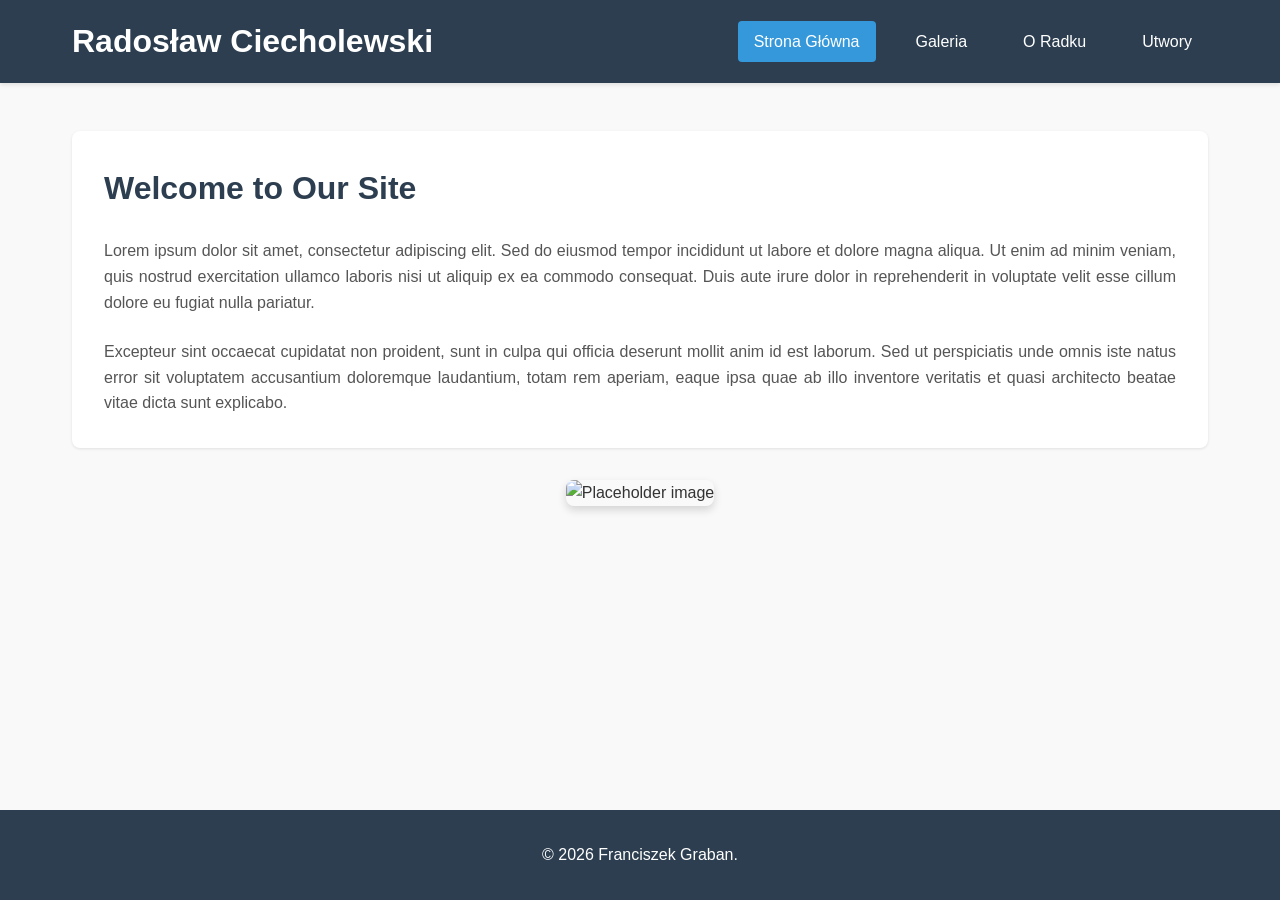
==== index.html @ 11f9136c "Initial web page state" ====
<!DOCTYPE html>
<html lang="pl">
<head>
    <meta charset="UTF-8">
    <meta name="viewport" content="width=device-width, initial-scale=1.0">
    <title>Home | My Static Site</title>
    <link rel="stylesheet" href="style.css">
</head>
<body>
    <header class="top-bar">
        <div class="header-container">
            <h1 class="site-title">Radosław Ciecholewski</h1>
            <nav class="nav-menu">
                <a href="index.html" class="nav-btn active">Strona Główna</a>
                <a href="gallery.html" class="nav-btn">Galeria</a>
                <a href="info.html" class="nav-btn">O Radku</a>
                <a href="video.html" class="nav-btn">Utwory</a>
            </nav>
        </div>
    </header>

    <main class="content-container">
        <section class="content-block">
            <h2>Welcome to Our Site</h2>
            <p>
                Lorem ipsum dolor sit amet, consectetur adipiscing elit. Sed do eiusmod tempor 
                incididunt ut labore et dolore magna aliqua. Ut enim ad minim veniam, quis nostrud 
                exercitation ullamco laboris nisi ut aliquip ex ea commodo consequat. Duis aute irure 
                dolor in reprehenderit in voluptate velit esse cillum dolore eu fugiat nulla pariatur.
            </p>
            <p>
                Excepteur sint occaecat cupidatat non proident, sunt in culpa qui officia deserunt 
                mollit anim id est laborum. Sed ut perspiciatis unde omnis iste natus error sit voluptatem 
                accusantium doloremque laudantium, totam rem aperiam, eaque ipsa quae ab illo inventore 
                veritatis et quasi architecto beatae vitae dicta sunt explicabo.
            </p>
        </section>

        <div class="media-block">
            <img src="https://placehold.co/600x400/EEE/31343C" alt="Placeholder image" class="featured-image">
        </div>
    </main>

    <footer class="footer">
        <p>&copy; 2026 Franciszek Graban.</p>
    </footer>
</body>
</html>
---- style.css ----
/* Reset and Global Styles */
* {
    margin: 0;
    padding: 0;
    box-sizing: border-box;
}

body {
    font-family: -apple-system, BlinkMacSystemFont, 'Segoe UI', Roboto, 'Helvetica Neue', Arial, sans-serif;
    line-height: 1.6;
    color: #333;
    background-color: #f9f9f9;
    display: flex;
    flex-direction: column;
    min-height: 100vh;
}

/* Top Bar / Header */
.top-bar {
    background-color: #2c3e50;
    color: white;
    padding: 1rem 0;
    box-shadow: 0 2px 4px rgba(0, 0, 0, 0.1);
    position: sticky;
    top: 0;
    z-index: 100;
}

.header-container {
    max-width: 1200px;
    margin: 0 auto;
    padding: 0 2rem;
    display: flex;
    justify-content: space-between;
    align-items: center;
}

.site-title {
    font-size: 2rem;
    font-weight: 700;
}

/* Navigation Menu */
.nav-menu {
    display: flex;
    gap: 1.5rem;
}

.nav-btn {
    color: white;
    text-decoration: none;
    padding: 0.5rem 1rem;
    border-radius: 4px;
    transition: background-color 0.3s ease, color 0.3s ease;
    font-weight: 500;
}

.nav-btn:hover {
    background-color: #34495e;
}

.nav-btn.active {
    background-color: #3498db;
}

/* Main Content */
.content-container {
    max-width: 1200px;
    margin: 0 auto;
    padding: 3rem 2rem;
    flex: 1;
    width: 100%;
}

.content-block {
    background-color: white;
    padding: 2rem;
    border-radius: 8px;
    margin-bottom: 2rem;
    box-shadow: 0 1px 3px rgba(0, 0, 0, 0.1);
}

.content-block h2 {
    color: #2c3e50;
    margin-bottom: 1.5rem;
    font-size: 2rem;
}

.content-block p {
    margin-bottom: 1.5rem;
    color: #555;
    text-align: justify;
}

.content-block p:last-child {
    margin-bottom: 0;
}

/* Media Block */
.media-block {
    text-align: center;
    margin-bottom: 2rem;
}

.featured-image {
    max-width: 100%;
    height: auto;
    border-radius: 8px;
    box-shadow: 0 4px 8px rgba(0, 0, 0, 0.15);
}

/* Gallery Grid */
.gallery-grid {
    display: grid;
    grid-template-columns: repeat(auto-fit, minmax(300px, 1fr));
    gap: 2rem;
    margin-top: 2rem;
}

.gallery-image {
    width: 100%;
    height: auto;
    border-radius: 8px;
    box-shadow: 0 2px 8px rgba(0, 0, 0, 0.1);
    transition: transform 0.3s ease, box-shadow 0.3s ease;
}

.gallery-image:hover {
    transform: scale(1.05);
    box-shadow: 0 4px 12px rgba(0, 0, 0, 0.2);
}

/* Video Container */
.video-container {
    display: flex;
    justify-content: center;
    margin-top: 2rem;
    margin-bottom: 2rem;
}

.video-container iframe {
    border-radius: 8px;
    box-shadow: 0 4px 8px rgba(0, 0, 0, 0.15);
    max-width: 100%;
    height: auto;
}

/* Footer */
.footer {
    background-color: #2c3e50;
    color: white;
    text-align: center;
    padding: 2rem;
    margin-top: 4rem;
    position: sticky;
}

.footer p {
    margin: 0;
}

/* Responsive Design */
@media (max-width: 768px) {
    .header-container {
        flex-direction: column;
        gap: 1rem;
    }

    .site-title {
        font-size: 1.5rem;
    }

    .nav-menu {
        flex-wrap: wrap;
        justify-content: center;
        gap: 0.5rem;
    }

    .nav-btn {
        padding: 0.4rem 0.8rem;
        font-size: 0.9rem;
    }

    .content-container {
        padding: 2rem 1rem;
    }

    .content-block {
        padding: 1.5rem;
    }

    .content-block h2 {
        font-size: 1.5rem;
    }

    .gallery-grid {
        grid-template-columns: repeat(auto-fit, minmax(200px, 1fr));
        gap: 1rem;
    }

    .video-container iframe {
        width: 100%;
        max-width: 560px;
    }
}

@media (max-width: 480px) {
    .site-title {
        font-size: 1.2rem;
    }

    .nav-btn {
        padding: 0.3rem 0.6rem;
        font-size: 0.8rem;
    }

    .gallery-grid {
        grid-template-columns: 1fr;
    }
}
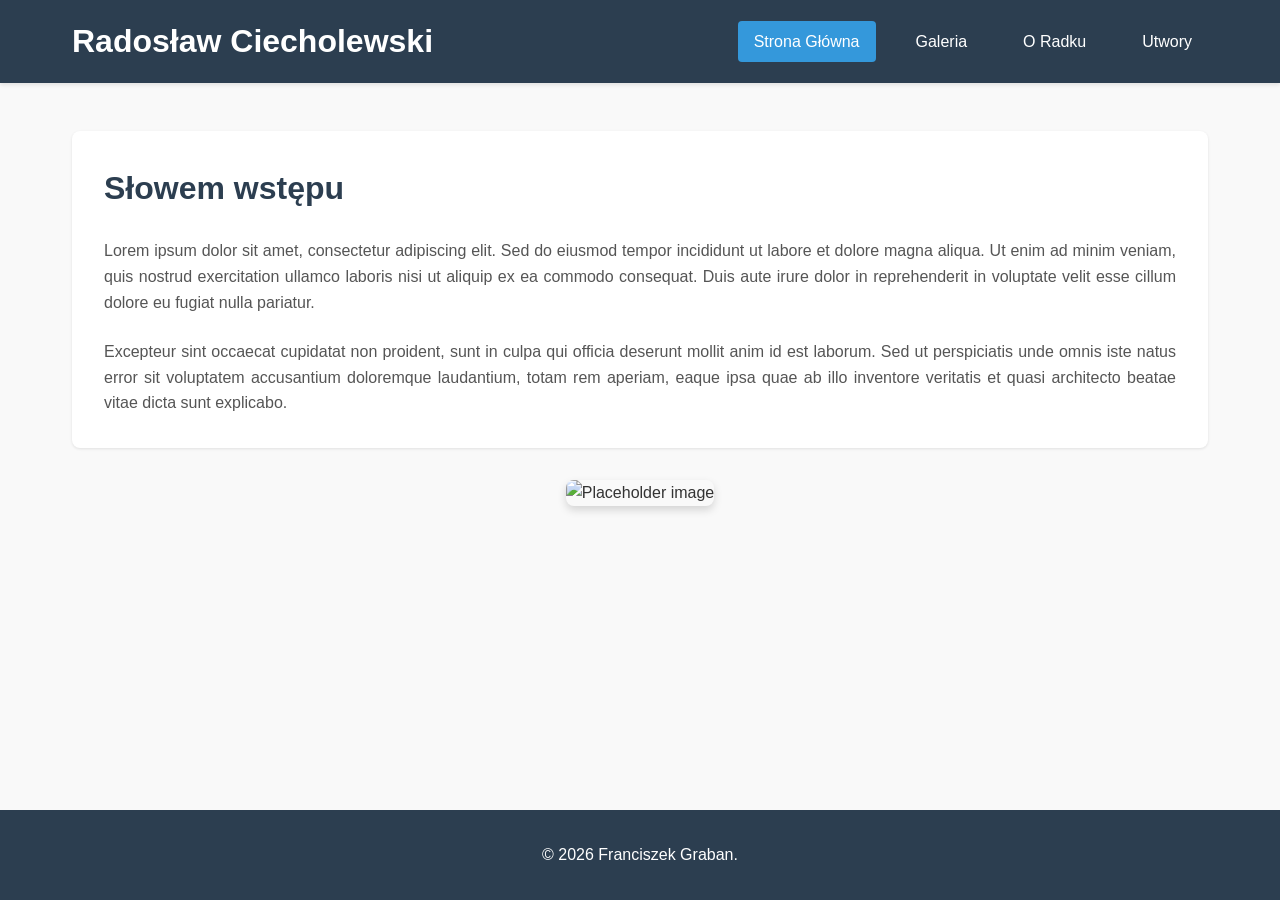
==== commit 84a75762: "Change heading text to Polish" ====
--- a/index.html
+++ b/index.html
@@ -21,7 +21,7 @@
 
     <main class="content-container">
         <section class="content-block">
-            <h2>Welcome to Our Site</h2>
+            <h2>Słowem wstępu</h2>
             <p>
                 Lorem ipsum dolor sit amet, consectetur adipiscing elit. Sed do eiusmod tempor 
                 incididunt ut labore et dolore magna aliqua. Ut enim ad minim veniam, quis nostrud 
--- a/style.css
+++ b/style.css
@@ -142,7 +142,7 @@
     border-radius: 8px;
     box-shadow: 0 4px 8px rgba(0, 0, 0, 0.15);
     max-width: 100%;
-    height: auto;
+    height: 315px;
 }
 
 /* Footer */
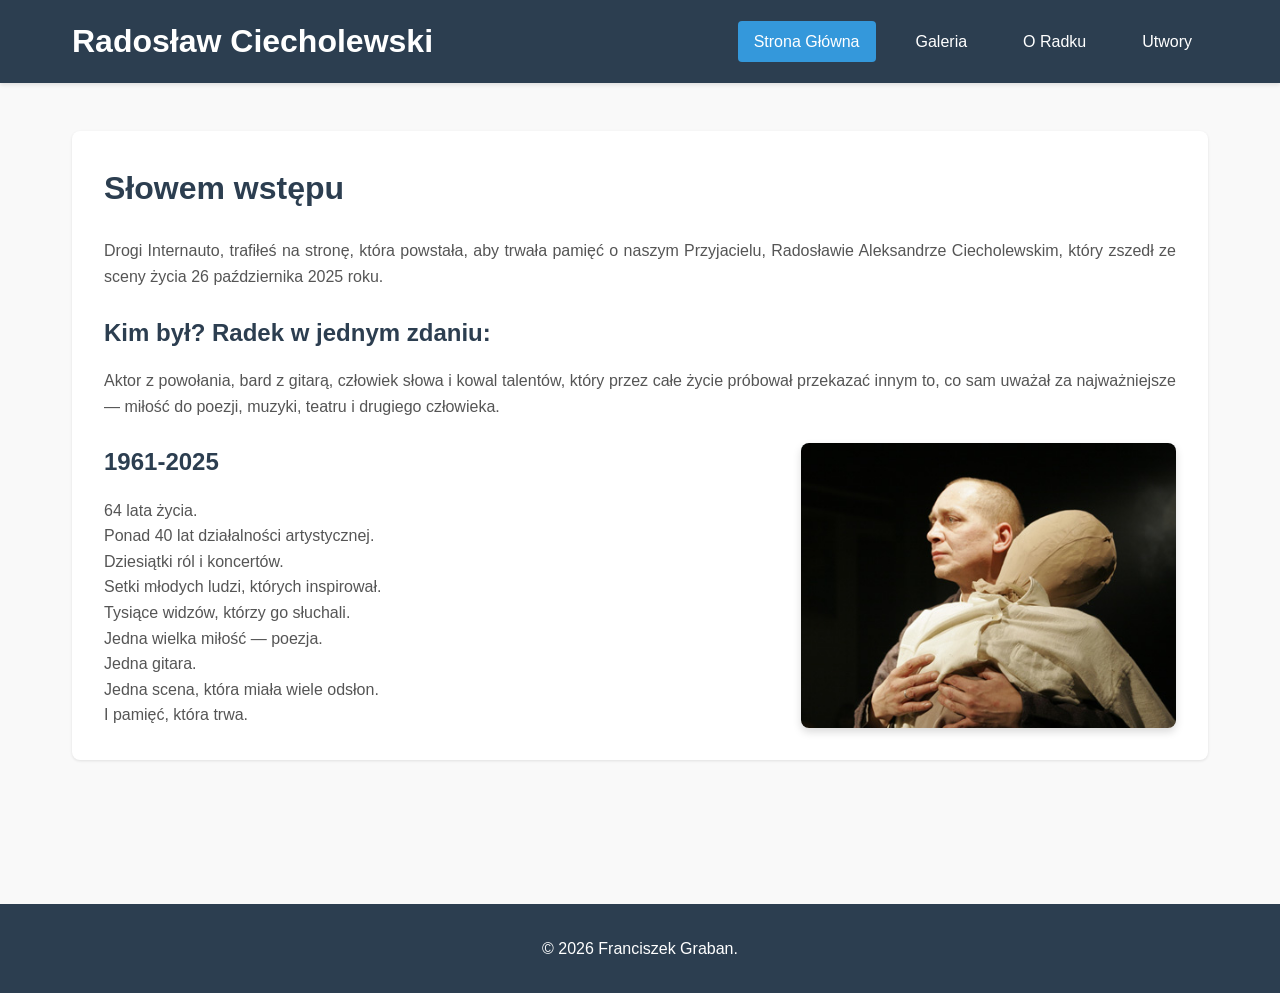
==== commit 76630090: "Update index.html and style.css with memorial content and styling" ====
--- a/index.html
+++ b/index.html
@@ -3,7 +3,7 @@
 <head>
     <meta charset="UTF-8">
     <meta name="viewport" content="width=device-width, initial-scale=1.0">
-    <title>Home | My Static Site</title>
+    <title>Strona Główna | Radosław Ciecholewski</title>
     <link rel="stylesheet" href="style.css">
 </head>
 <body>
@@ -23,22 +23,30 @@
         <section class="content-block">
             <h2>Słowem wstępu</h2>
             <p>
-                Lorem ipsum dolor sit amet, consectetur adipiscing elit. Sed do eiusmod tempor 
-                incididunt ut labore et dolore magna aliqua. Ut enim ad minim veniam, quis nostrud 
-                exercitation ullamco laboris nisi ut aliquip ex ea commodo consequat. Duis aute irure 
-                dolor in reprehenderit in voluptate velit esse cillum dolore eu fugiat nulla pariatur.
+                Drogi Internauto, trafiłeś na stronę, która powstała, aby trwała pamięć o naszym Przyjacielu, Radosławie Aleksandrze Ciecholewskim, który zszedł ze sceny życia 26 października 2025 roku. 
             </p>
+            <h3>Kim był? Radek w jednym zdaniu:</h3>
             <p>
-                Excepteur sint occaecat cupidatat non proident, sunt in culpa qui officia deserunt 
-                mollit anim id est laborum. Sed ut perspiciatis unde omnis iste natus error sit voluptatem 
-                accusantium doloremque laudantium, totam rem aperiam, eaque ipsa quae ab illo inventore 
-                veritatis et quasi architecto beatae vitae dicta sunt explicabo.
+                Aktor z powołania, bard z gitarą, człowiek słowa i kowal talentów, który przez całe życie próbował przekazać innym to, co sam uważał za najważniejsze — miłość do poezji, muzyki, teatru i drugiego człowieka.
             </p>
+            <div class="memorial-section">
+                <div>
+                    <h3>1961-2025</h3>
+                    <p>
+                        64 lata życia.<br>
+                        Ponad 40 lat działalności artystycznej.<br>
+                        Dziesiątki ról i koncertów.<br>
+                        Setki młodych ludzi, których inspirował.<br>
+                        Tysiące widzów, którzy go słuchali.<br>
+                        Jedna wielka miłość — poezja.<br>
+                        Jedna gitara.<br>
+                        Jedna scena, która miała wiele odsłon.<br>
+                        I pamięć, która trwa.<br>
+                    </p>
+                </div>
+                <img src="assets/sen_060126_182_pg.jpg" alt="Radosław Ciecholewski" class="featured-image">
+            </div>
         </section>
-
-        <div class="media-block">
-            <img src="https://placehold.co/600x400/EEE/31343C" alt="Placeholder image" class="featured-image">
-        </div>
     </main>
 
     <footer class="footer">
--- a/style.css
+++ b/style.css
@@ -86,6 +86,12 @@
     font-size: 2rem;
 }
 
+.content-block h3 {
+    color: #2c3e50;
+    margin-bottom: 1rem;
+    font-size: 1.5rem;
+}
+
 .content-block p {
     margin-bottom: 1.5rem;
     color: #555;
@@ -96,15 +102,19 @@
     margin-bottom: 0;
 }
 
-/* Media Block */
-.media-block {
-    text-align: center;
-    margin-bottom: 2rem;
+.memorial-section {
+    display: grid;
+    grid-template-columns: minmax(0, 1fr) minmax(180px, 35%);
+    gap: 0.75rem;
+    align-items: stretch;
 }
 
 .featured-image {
+    display: block;
+    width: 100%;
     max-width: 100%;
-    height: auto;
+    height: 100%;
+    object-fit: cover;
     border-radius: 8px;
     box-shadow: 0 4px 8px rgba(0, 0, 0, 0.15);
 }
@@ -119,15 +129,82 @@
 
 .gallery-image {
     width: 100%;
-    height: auto;
+    height: 300px;
+    object-fit: cover;
     border-radius: 8px;
     box-shadow: 0 2px 8px rgba(0, 0, 0, 0.1);
     transition: transform 0.3s ease, box-shadow 0.3s ease;
-}
-
-.gallery-image:hover {
+    cursor: pointer;
+}
+
+.gallery-image:hover,
+.gallery-image:focus {
     transform: scale(1.05);
     box-shadow: 0 4px 12px rgba(0, 0, 0, 0.2);
+    outline: none;
+}
+
+/* Image Modal */
+body.modal-open {
+    overflow: hidden;
+}
+
+/* Simplified Modal */
+.image-modal {
+    position: fixed;
+    inset: 0;
+    display: flex;
+    align-items: center;
+    justify-content: center;
+    background: rgba(0, 0, 0, 0.8);
+    opacity: 0;
+    visibility: hidden;
+    pointer-events: none;
+    transition: opacity 0.2s ease, visibility 0.2s ease;
+    z-index: 1000;
+}
+
+.image-modal.is-open {
+    opacity: 1;
+    visibility: visible;
+    pointer-events: auto;
+}
+
+.image-modal__content {
+    position: relative;
+    max-width: min(90vw, 1000px);
+    max-height: 90vh;
+    background: rgba(255, 255, 255, 0.08);
+    border-radius: 12px;
+    padding: 1rem;
+}
+
+.image-modal__content img {
+    display: block;
+    width: auto;
+    max-width: 100%;
+    max-height: 85vh;
+    border-radius: 8px;
+    box-shadow: 0 10px 30px rgba(0, 0, 0, 0.4);
+}
+
+
+.image-modal__close {
+    position: absolute;
+    top: 0.5rem;
+    right: 0.5rem;
+    width: 2.5rem;
+    height: 2.5rem;
+    border: none;
+    border-radius: 50%;
+    background: rgba(255, 255, 255, 0.9);
+    color: #2c3e50;
+    font-size: 2rem;
+    line-height: 1;
+    cursor: pointer;
+    display: flex;
+    align-items: center;
+    justify-content: center;
 }
 
 /* Video Container */
@@ -161,6 +238,17 @@
 
 /* Responsive Design */
 @media (max-width: 768px) {
+    .memorial-section {
+        grid-template-columns: 1fr;
+        gap: 1rem;
+    }
+
+    .featured-image {
+        max-width: 300px;
+        height: auto;
+        margin: 0 auto;
+    }
+
     .header-container {
         flex-direction: column;
         gap: 1rem;
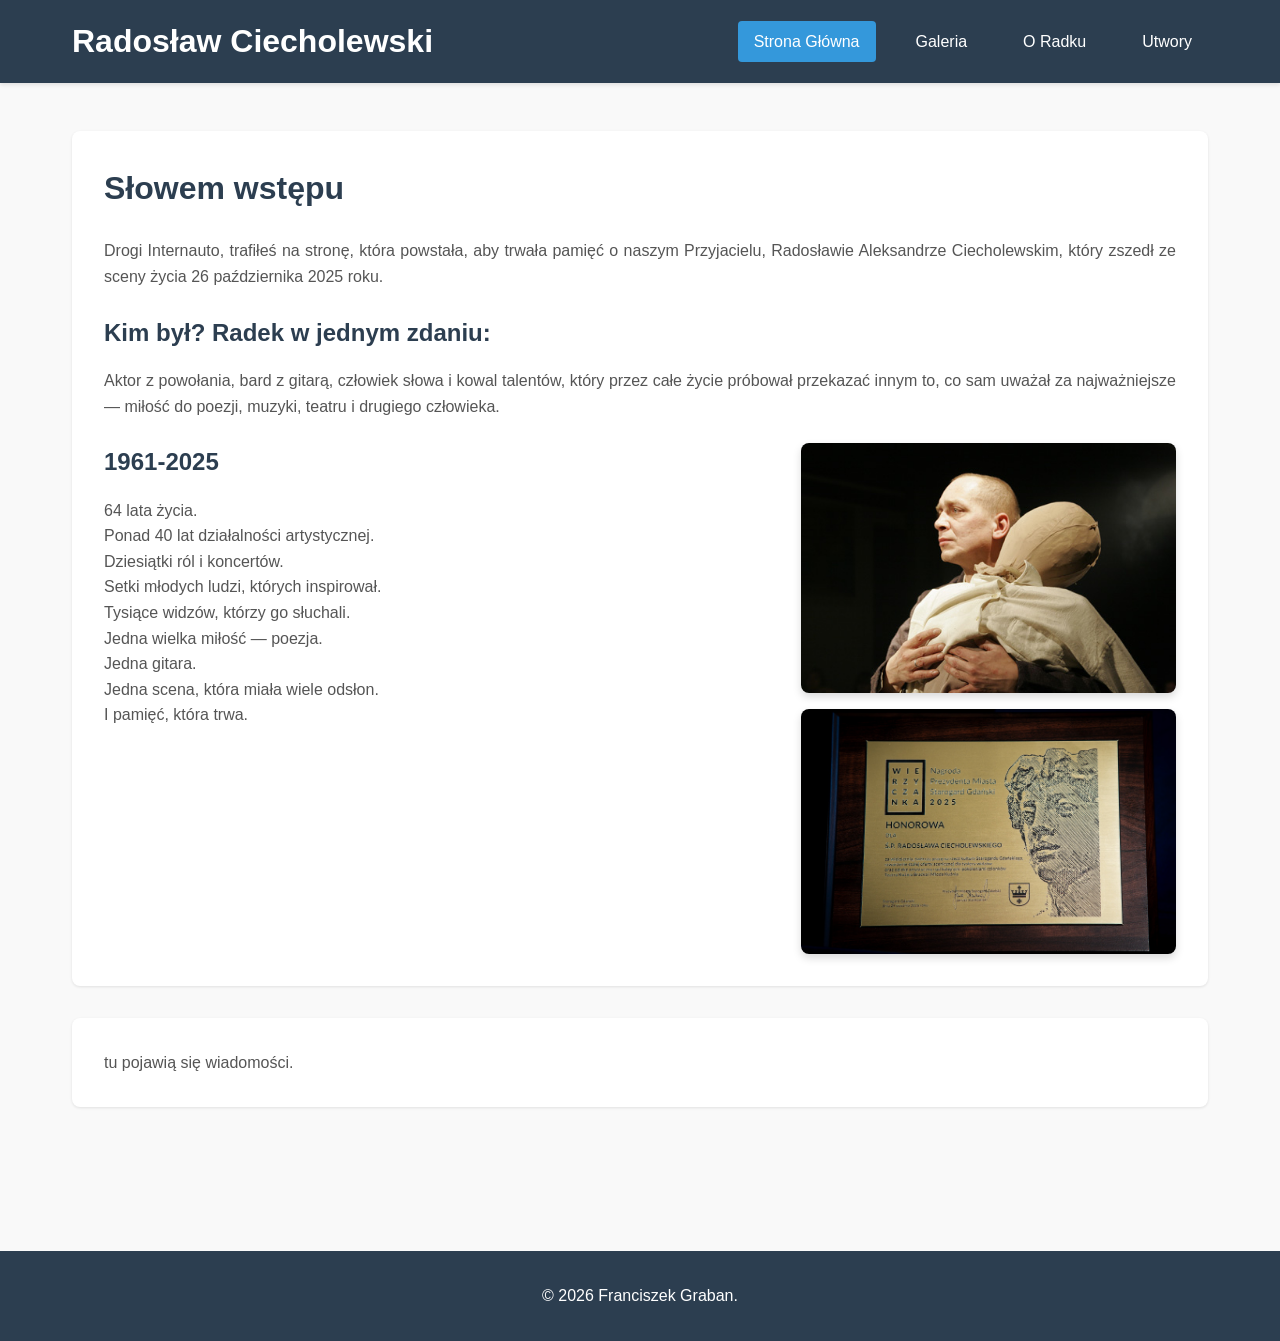
==== commit 86269aa3: "synced local changes" ====
--- a/index.html
+++ b/index.html
@@ -45,12 +45,18 @@
                     </p>
                 </div>
                 <img src="assets/sen_060126_182_pg.jpg" alt="Radosław Ciecholewski" class="featured-image">
+                <img src="assets/tablica.jpeg" alt="tabliczka" class="featured-image">
             </div>
+        </section>
+        <section id="announcements-container" class="content-block">
+            <p>tu pojawią się wiadomości.</p>
         </section>
     </main>
 
     <footer class="footer">
         <p>&copy; 2026 Franciszek Graban.</p>
     </footer>
+    
+    <script src="announcements.js"></script>
 </body>
-</html>
+</html>
--- a/style.css
+++ b/style.css
@@ -104,20 +104,57 @@
 
 .memorial-section {
     display: grid;
-    grid-template-columns: minmax(0, 1fr) minmax(180px, 35%);
-    gap: 0.75rem;
-    align-items: stretch;
+    grid-template-columns: minmax(0, 1fr) minmax(220px, 35%);
+    column-gap: 1rem;
+    row-gap: 1rem;
+    align-items: start;
+}
+
+/* The text stays on the left and spans the height of both images */
+.memorial-section > div {
+    grid-column: 1;
+    grid-row: 1 / span 2;
+}
+
+/* First image: top-right */
+.memorial-section > .featured-image:nth-of-type(1) {
+    grid-column: 2;
+    grid-row: 1;
+}
+
+/* Second image: bottom-right */
+.memorial-section > .featured-image:nth-of-type(2) {
+    grid-column: 2;
+    grid-row: 2;
 }
 
 .featured-image {
     display: block;
     width: 100%;
+    height: auto;
     max-width: 100%;
-    height: 100%;
-    object-fit: cover;
+    object-fit: contain;
     border-radius: 8px;
     box-shadow: 0 4px 8px rgba(0, 0, 0, 0.15);
 }
+
+@media (max-width: 700px) {
+    .memorial-section {
+        grid-template-columns: 1fr;
+    }
+
+    .memorial-section > div {
+        grid-column: 1;
+        grid-row: auto;
+    }
+
+    .memorial-section > .featured-image:nth-of-type(1),
+    .memorial-section > .featured-image:nth-of-type(2) {
+        grid-column: 1;
+        grid-row: auto;
+    }
+}
+
 
 /* Gallery Grid */
 .gallery-grid {
@@ -306,3 +343,65 @@
         grid-template-columns: 1fr;
     }
 }
+
+#announcements-container {
+  display: flex;
+  flex-direction: column;
+  gap: 20px;
+}
+
+.announcement {
+  border: 2px solid #2c3e50;
+  border-radius: 8px;
+  padding: 20px;
+  background-color: #f8f9fa;
+  box-shadow: 0 2px 8px rgba(0, 0, 0, 0.1);
+  transition: box-shadow 0.3s ease;
+}
+
+.announcement:hover {
+  box-shadow: 0 4px 12px rgba(0, 0, 0, 0.15);
+}
+
+.announcement-header {
+  display: flex;
+  justify-content: space-between;
+  align-items: center;
+  gap: 12px;
+  flex-wrap: wrap;
+  margin-bottom: 12px;
+}
+
+.announcement h3 {
+  margin: 0;
+  color: #333;
+  font-size: 1.3em;
+  flex: 1 1 220px;
+  min-width: 0;
+  overflow-wrap: anywhere;
+}
+
+.announcement-date {
+  color: #666;
+  font-size: 0.9em;
+  white-space: nowrap;
+  flex-shrink: 0;
+}
+
+.announcement-message {
+  margin: 0;
+  color: #555;
+  line-height: 1.6;
+  overflow-wrap: anywhere;
+  word-break: break-word;
+  max-width: 100%;
+}
+
+.announcement-image {
+  display: block;
+  width: 100%;
+  max-width: 100%;
+  height: auto;
+  border-radius: 8px;
+  margin-bottom: 15px;
+}
